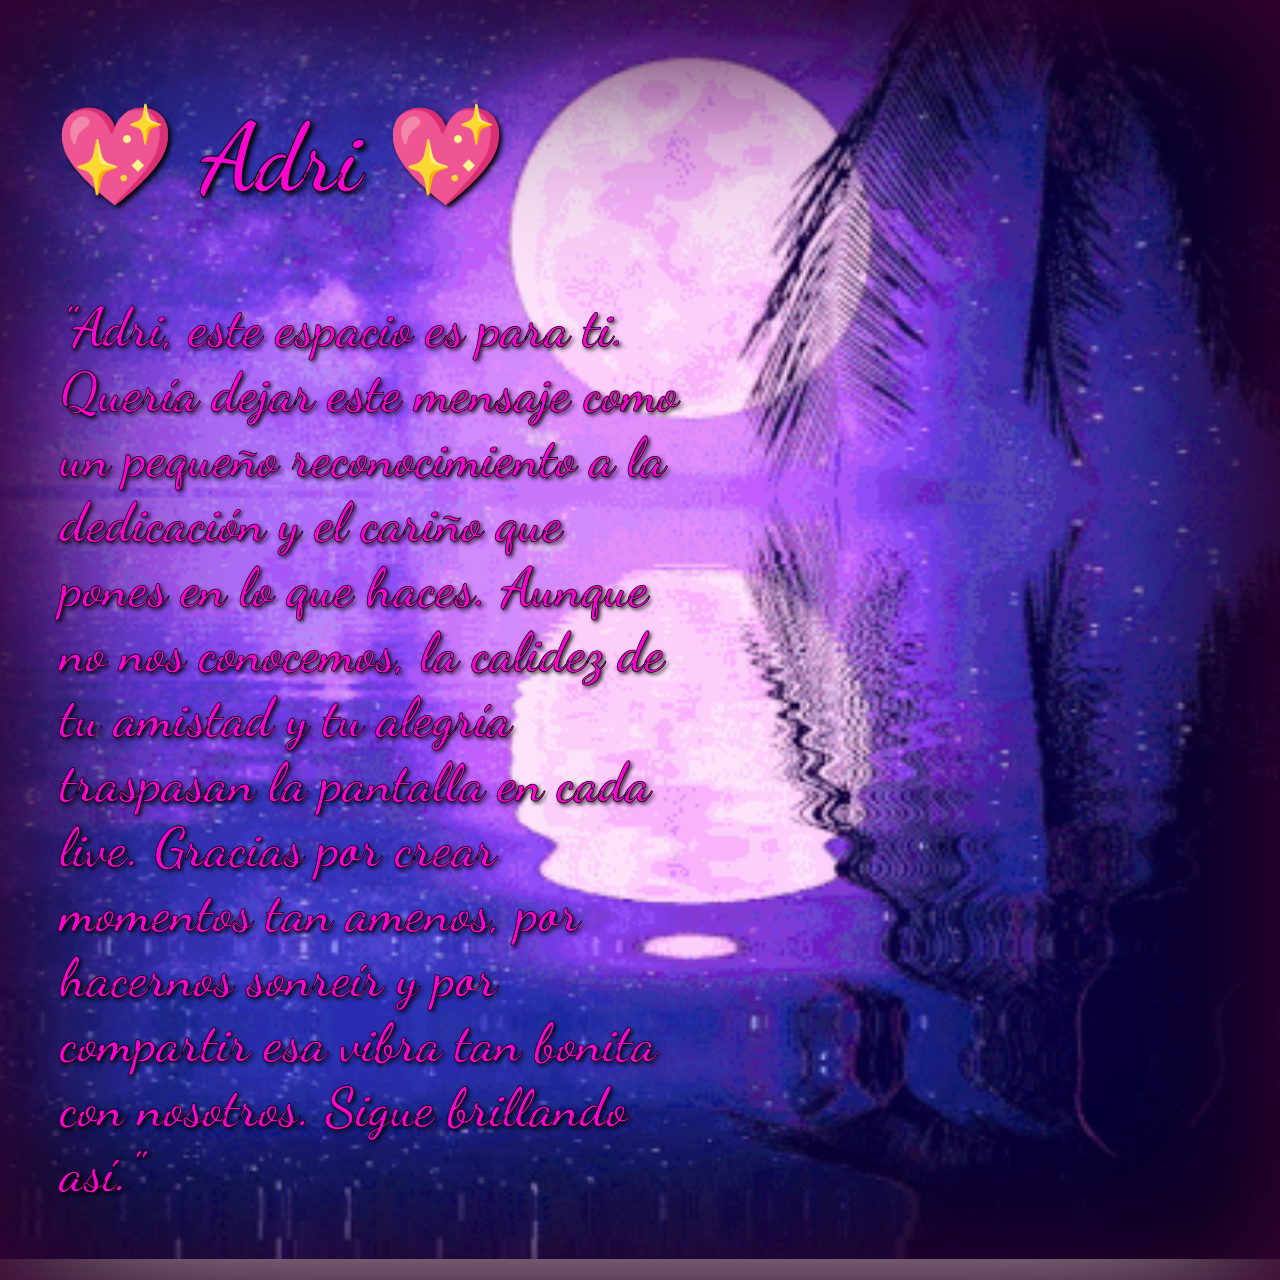
==== Adri.html @ a420c3b3 "commit" ====
<!DOCTYPE html>
<html lang="en">
<head>
    <meta charset="UTF-8">
    <meta name="viewport" content="width=device-width, initial-scale=1.0">

    <link rel="preconnect" href="https://fonts.googleapis.com">
    <link rel="preconnect" href="https://fonts.gstatic.com" crossorigin>
    <link href="https://fonts.googleapis.com/css2?family=Dancing+Script:wght@400..700&display=swap" rel="stylesheet">

    <title>LA AMISTAD ETERNA</title>
    <style>
        body {
            background-image: url("imagenes/poema.gif");
            background-size: cover;
            background-position: center;
            background-repeat: no-repeat;
            background-attachment: fixed;
            font-family: 'Dancing Script', cursive;
            color: rgb(249, 3, 208);
            text-align: center;
            margin: 0;
            padding: 20px;
            box-shadow: 
            inset 0 0 150px rgb(64, 2, 56),   
            inset 0 0 300px rgba(0, 0, 0, 1);
        }
         h2 {   
            font-size: 600%;
            text-align: left;
            margin-left: 35px;
            text-shadow: 3px 3px 5px black;
            font-weight: 700;
            -webkit-text-stroke: 1px black;
        }
        p {
            font-size: 341%;
            color:rgb(249, 3, 208);
            text-align: left;
            width: 50%;
            margin-left: 40px;
            text-shadow: 2px 2px 4px rgb(0, 0, 0);
            font-weight: 700;
            -webkit-text-stroke: 0.7px black;
        }
    </style>
</head>
<body>

    <main>
    <h2><strong>💖 Adri 💖</strong></h2>
    <p><b>"Adri, este espacio es para ti. Quería dejar este mensaje como un pequeño reconocimiento a la dedicación y el cariño que pones en lo que haces. Aunque no nos conocemos, la calidez de tu amistad y tu alegría traspasan la pantalla en cada live. Gracias por crear momentos tan amenos, por hacernos sonreír y por compartir esa vibra tan bonita con nosotros. Sigue brillando así."</b></p>
    </main>
</body>
</html>
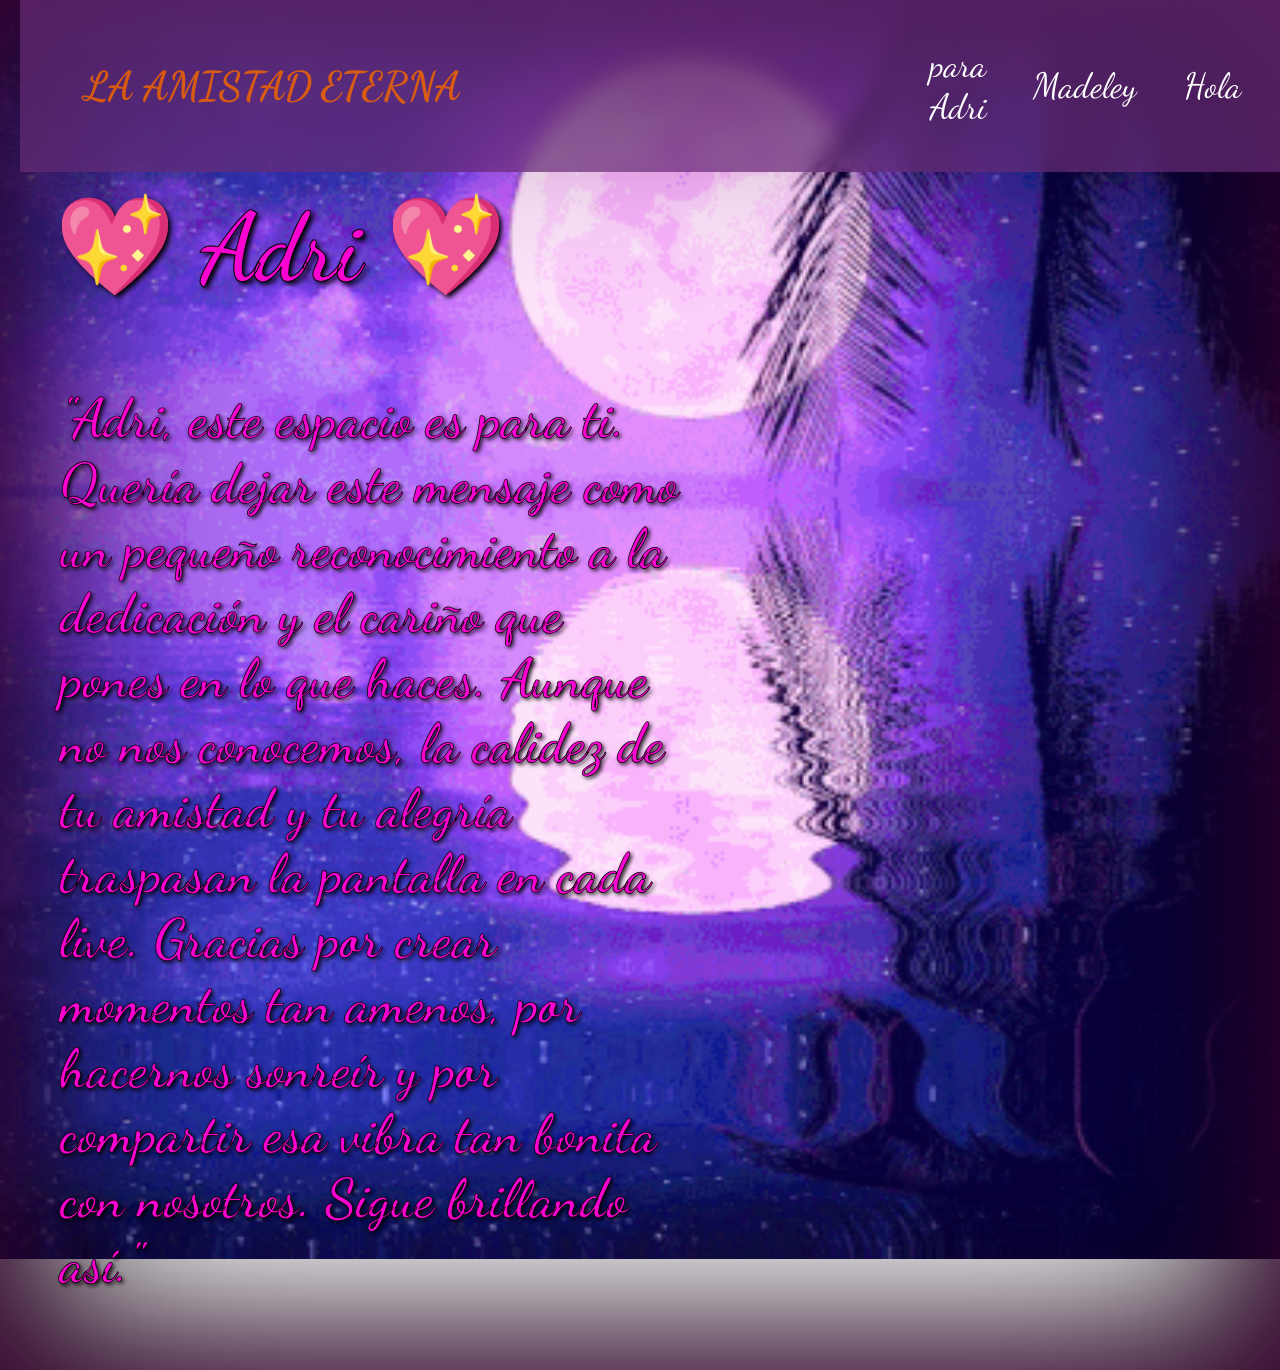
==== commit 4d472581: "commit" ====
--- a/Adri.html
+++ b/Adri.html
@@ -10,6 +10,58 @@
 
     <title>LA AMISTAD ETERNA</title>
     <style>
+        header{
+    width: 100%; 
+    position: fixed;
+    top:0;
+    z-index: 999; 
+    background: rgba(103, 43, 117, 0.7); 
+    backdrop-filter: blur(10px);
+}
+.barra{
+    width: 90%;
+    margin:auto;
+    display: flex; 
+    align-items: center;
+    justify-content: space-between;
+    padding: 18px 0; 
+
+}
+.amigas{
+    font-family: 'Dancing Script', cursive;
+    font-size: 40px;
+    font-weight: 900;
+    color:rgba(232, 97, 8, 0.897)
+}
+.listarvinculos{
+    display: flex;
+    list-style: none;
+    max-width: 500px;
+    width: 100%;
+}
+.listarvinculos li{
+    flex:1;
+    display: flex;
+}
+
+.listarvinculos a{
+    text-decoration: none;
+    color: white;
+    font-size: 35px;
+    position: relative;
+    padding: 10px;
+    display:flex;
+    width: 100%;
+    justify-content: center;
+    align-items: center;
+    transition: all;
+    text-align: center;
+}
+
+.listarvinculos a:hover{
+    background-color: blueviolet;
+    border-radius: 10px;
+}
         body {
             background-image: url("imagenes/poema.gif");
             background-size: cover;
@@ -26,6 +78,7 @@
             inset 0 0 300px rgba(0, 0, 0, 1);
         }
          h2 {   
+            margin-top: 170px;
             font-size: 600%;
             text-align: left;
             margin-left: 35px;
@@ -46,7 +99,26 @@
     </style>
 </head>
 <body>
-
+ <header>
+    <div class="barra">
+        <div class="amigas" >
+            LA AMISTAD ETERNA
+        </div>
+        <NAV>
+            <ul id="lista" class="listarvinculos"> 
+                <li><a href="Adri.html" >
+                    <span>para Adri</span>
+                </a></li>
+                <li><a href="madeley.html" >
+                    <span>Madeley</span>
+                </a></li>
+                <li><a href="hola.html" >
+                    <span>Hola</span>
+                </a></li>
+            </ul>
+    </div>
+        </NAV>
+</header>
     <main>
     <h2><strong>💖 Adri 💖</strong></h2>
     <p><b>"Adri, este espacio es para ti. Quería dejar este mensaje como un pequeño reconocimiento a la dedicación y el cariño que pones en lo que haces. Aunque no nos conocemos, la calidez de tu amistad y tu alegría traspasan la pantalla en cada live. Gracias por crear momentos tan amenos, por hacernos sonreír y por compartir esa vibra tan bonita con nosotros. Sigue brillando así."</b></p>
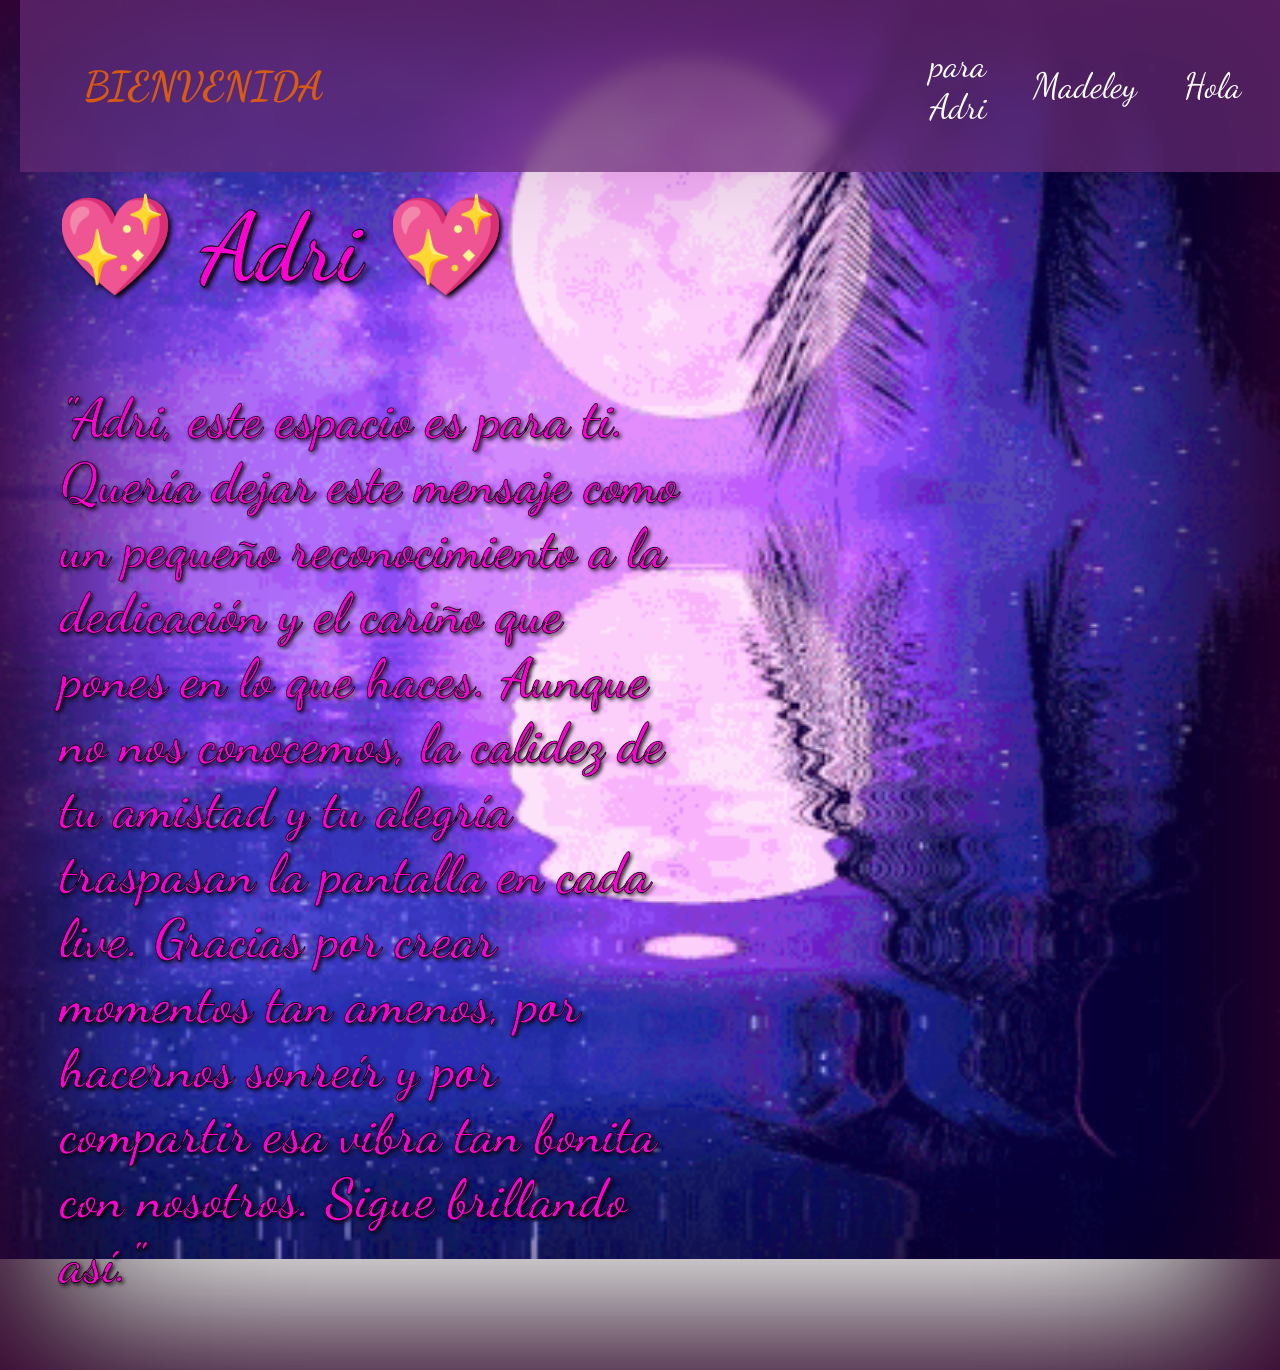
==== commit 59aeb775: "commit" ====
--- a/Adri.html
+++ b/Adri.html
@@ -101,8 +101,8 @@
 <body>
  <header>
     <div class="barra">
-        <div class="amigas" >
-            LA AMISTAD ETERNA
+         <div class="amigas" >
+            BIENVENIDA
         </div>
         <NAV>
             <ul id="lista" class="listarvinculos"> 
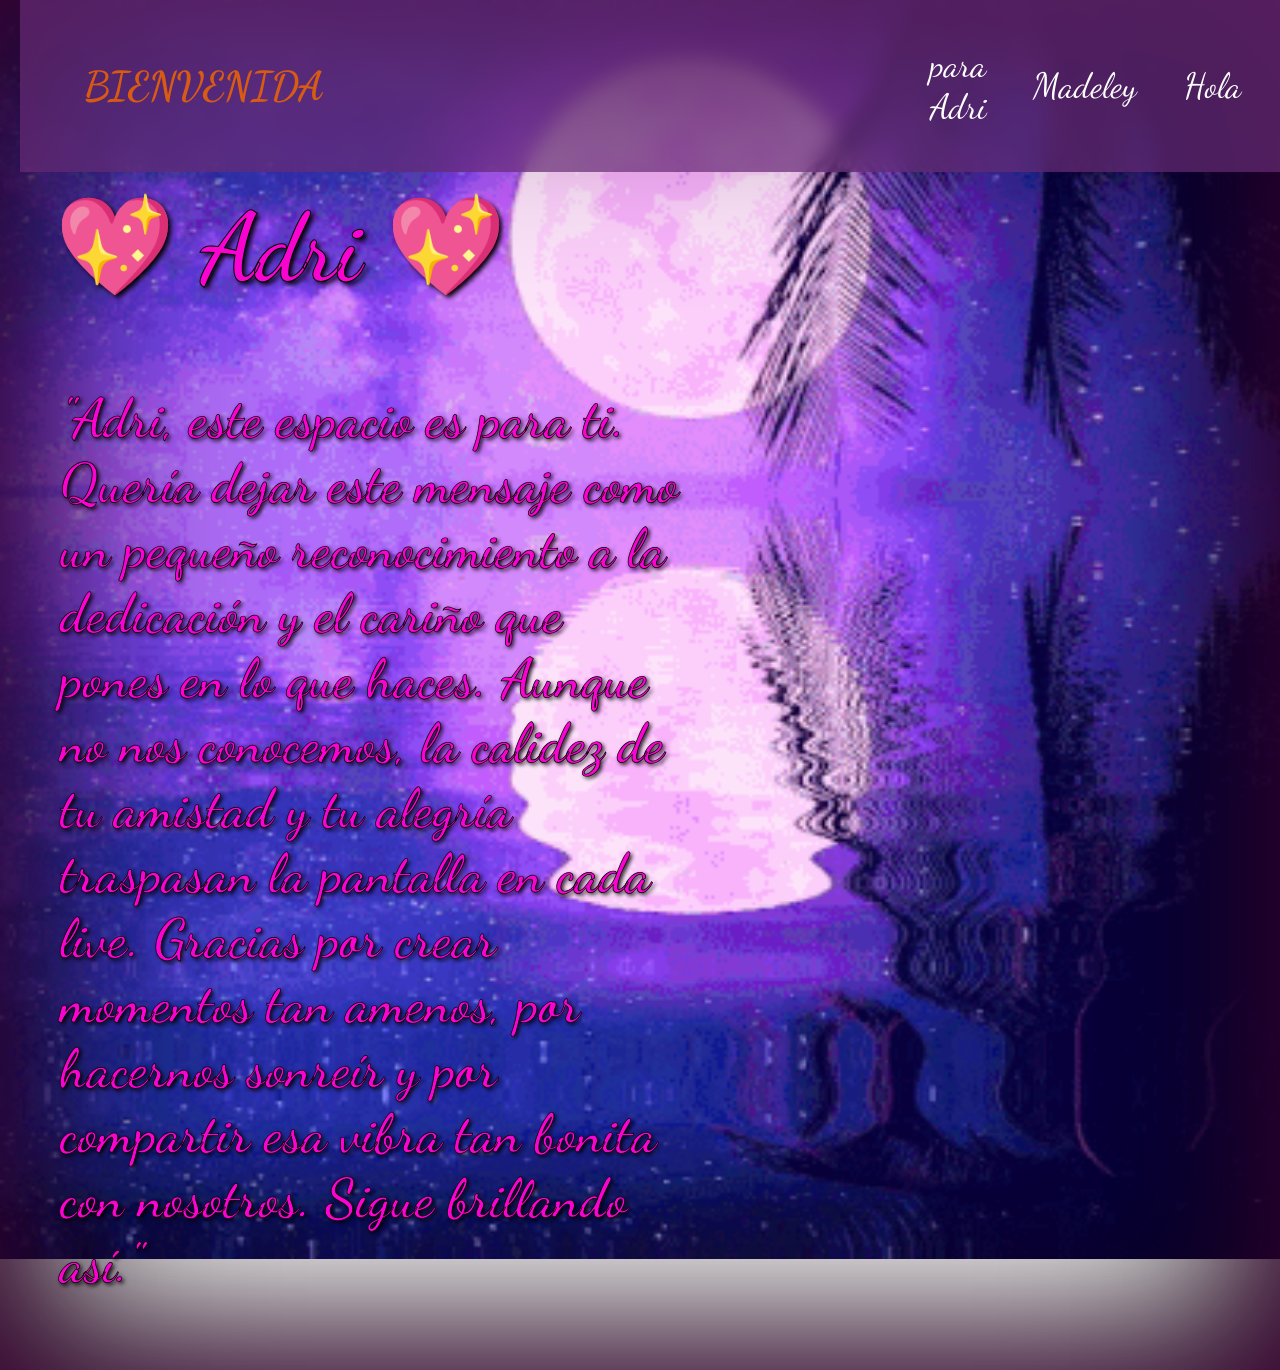
==== commit 40326491: "commit" ====
--- a/Adri.html
+++ b/Adri.html
@@ -8,7 +8,7 @@
     <link rel="preconnect" href="https://fonts.gstatic.com" crossorigin>
     <link href="https://fonts.googleapis.com/css2?family=Dancing+Script:wght@400..700&display=swap" rel="stylesheet">
 
-    <title>LA AMISTAD ETERNA</title>
+    <title>BIENVENIDA</title>
     <style>
         header{
     width: 100%; 
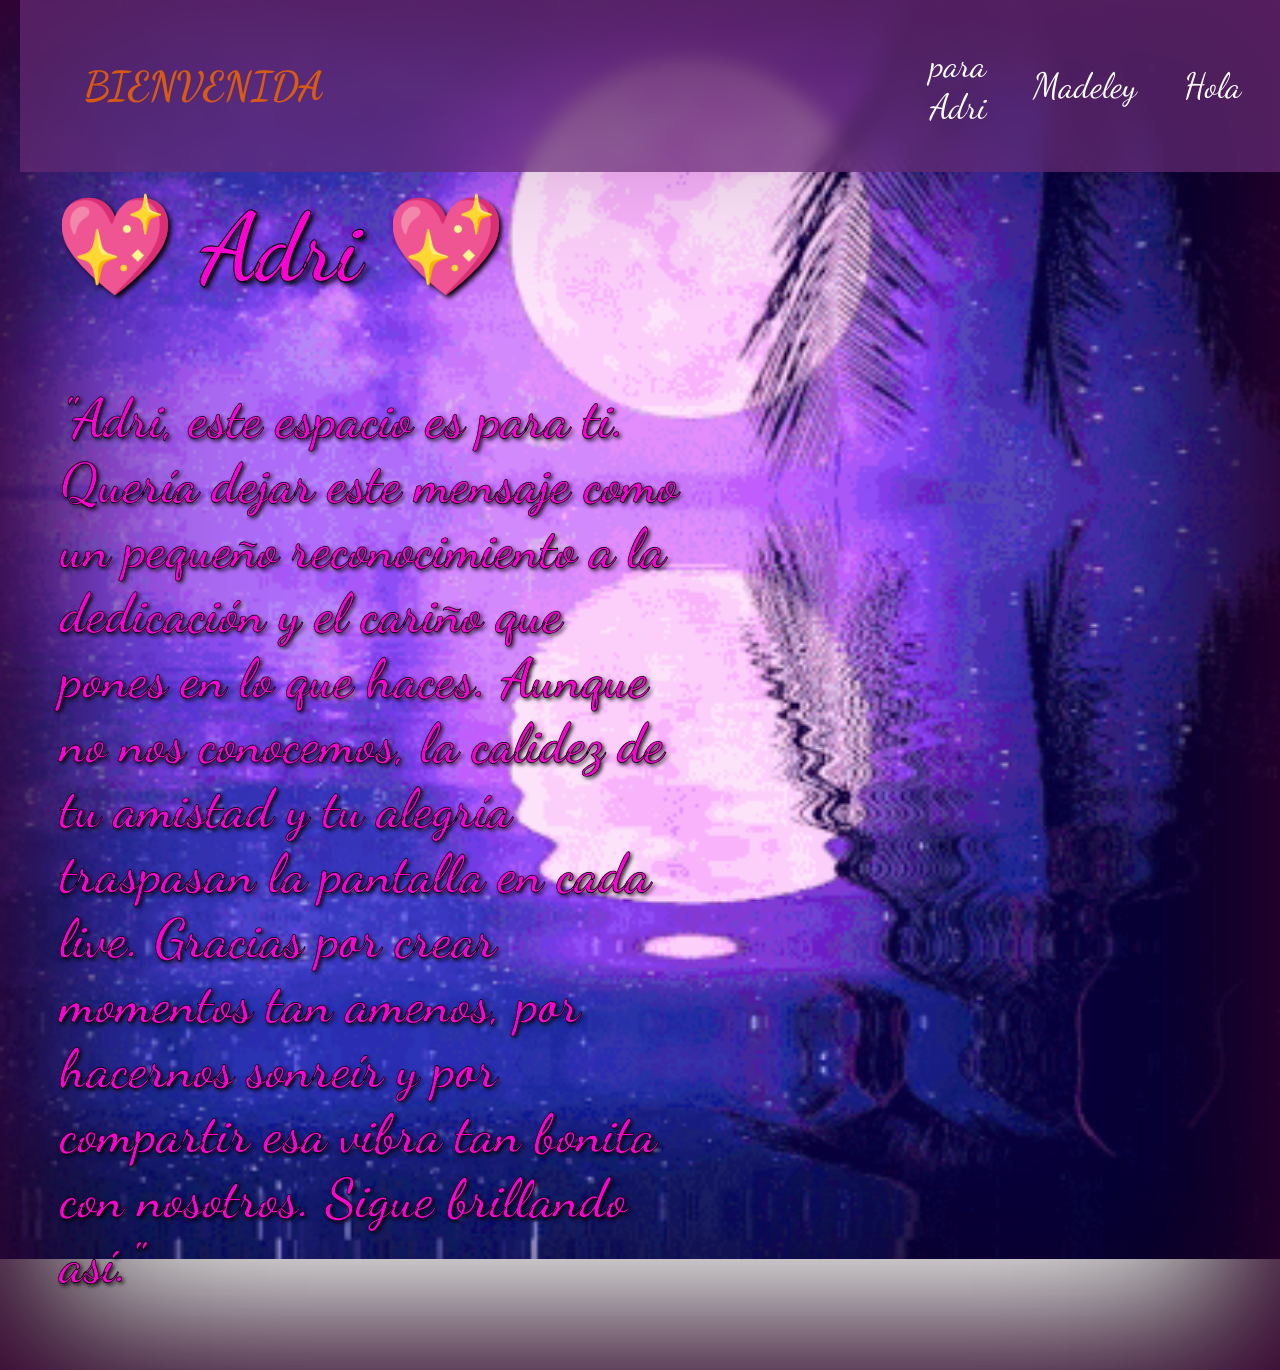
==== commit 68de9a0a: "commit" ====
--- a/Adri.html
+++ b/Adri.html
@@ -101,8 +101,9 @@
 <body>
  <header>
     <div class="barra">
-         <div class="amigas" >
-            BIENVENIDA
+        <div class="amigas">
+        <a href="index.html" style="text-decoration:none; color:rgba(232,97,8,0.897)">
+       BIENVENIDA</a>
         </div>
         <NAV>
             <ul id="lista" class="listarvinculos"> 
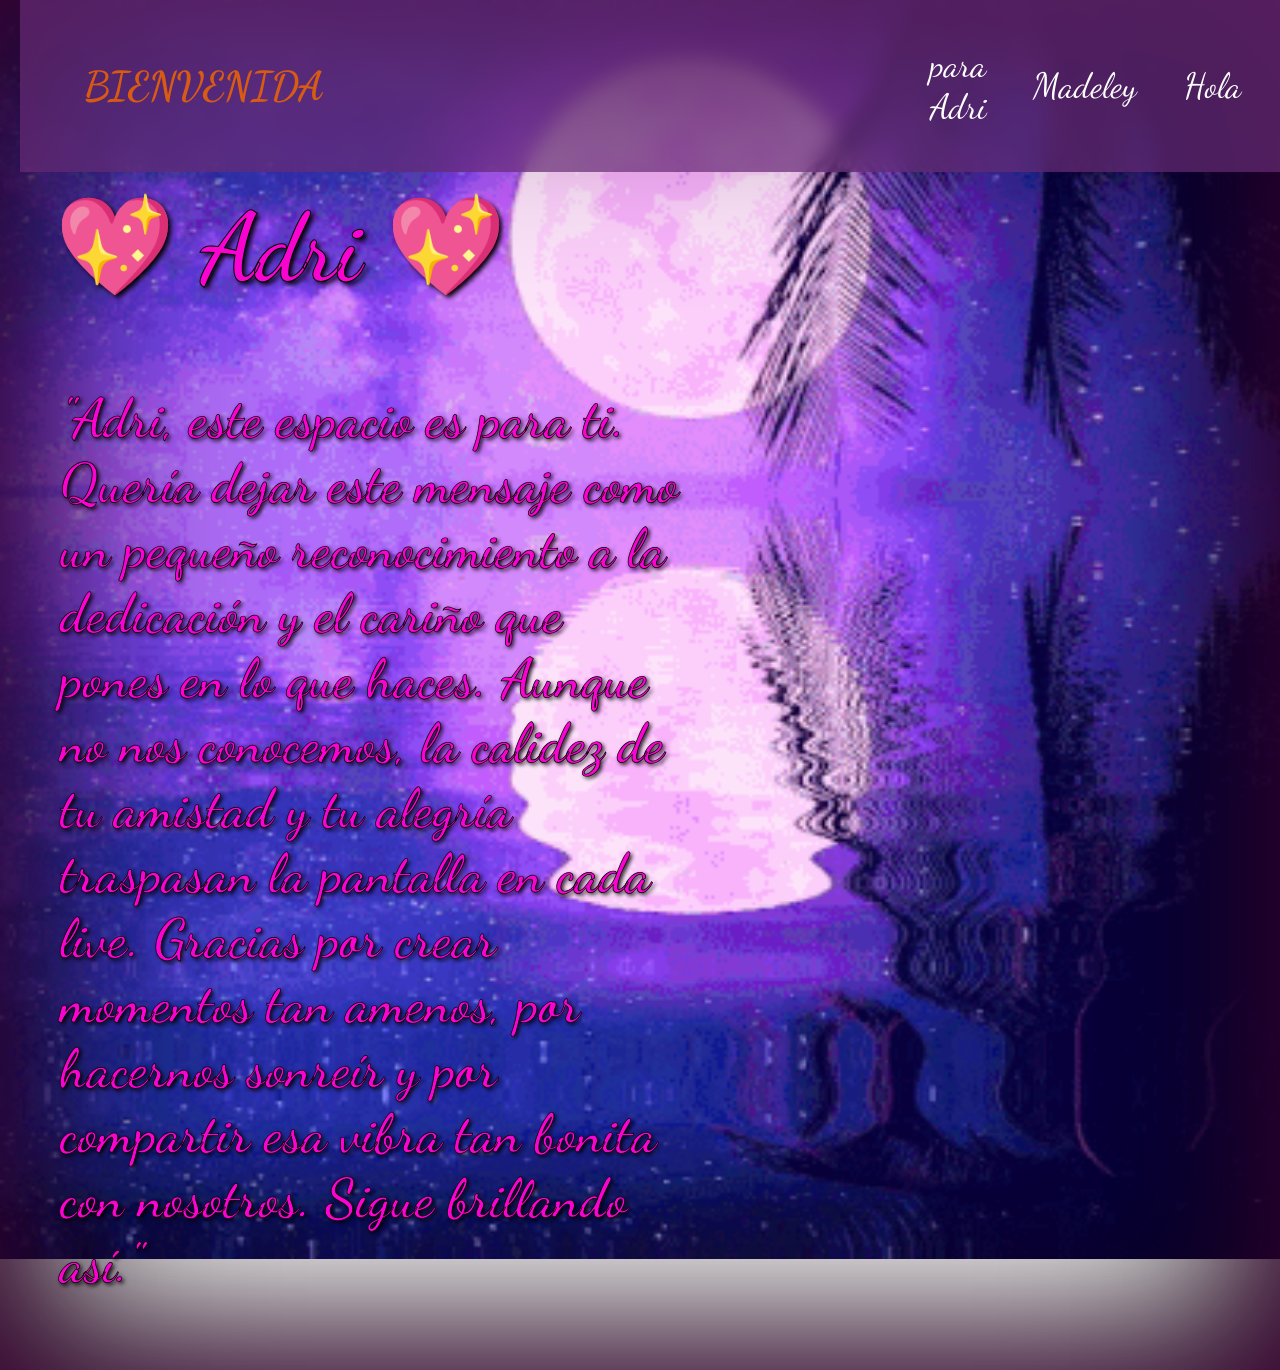
==== commit 4ce474b3: "commit" ====
--- a/Adri.html
+++ b/Adri.html
@@ -10,7 +10,7 @@
 
     <title>BIENVENIDA</title>
     <style>
-        header{
+header{
     width: 100%; 
     position: fixed;
     top:0;
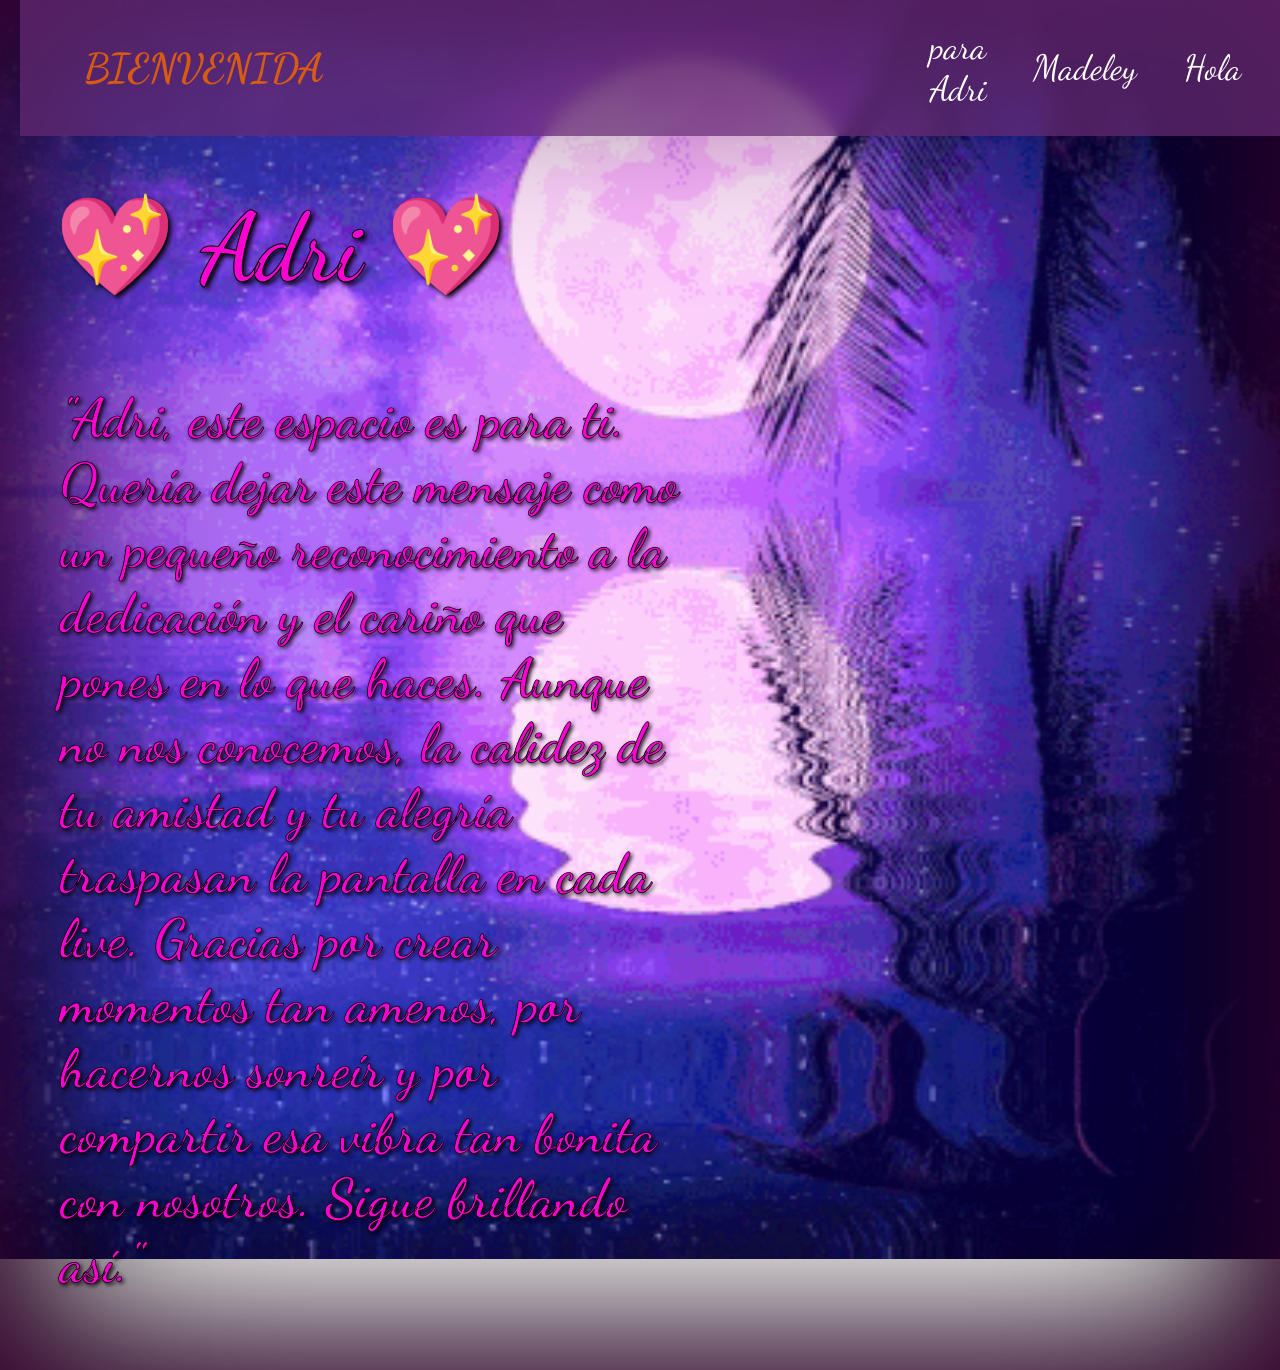
==== commit 4139b054: "commit" ====
--- a/Adri.html
+++ b/Adri.html
@@ -24,8 +24,12 @@
     display: flex; 
     align-items: center;
     justify-content: space-between;
-    padding: 18px 0; 
+    padding: 0 0; 
 
+}
+.amigas:hover{
+    background-color: rgb(181, 159, 199);
+    border-radius: 10px;
 }
 .amigas{
     font-family: 'Dancing Script', cursive;
@@ -59,7 +63,7 @@
 }
 
 .listarvinculos a:hover{
-    background-color: blueviolet;
+    background-color: rgb(181, 159, 199);
     border-radius: 10px;
 }
         body {
